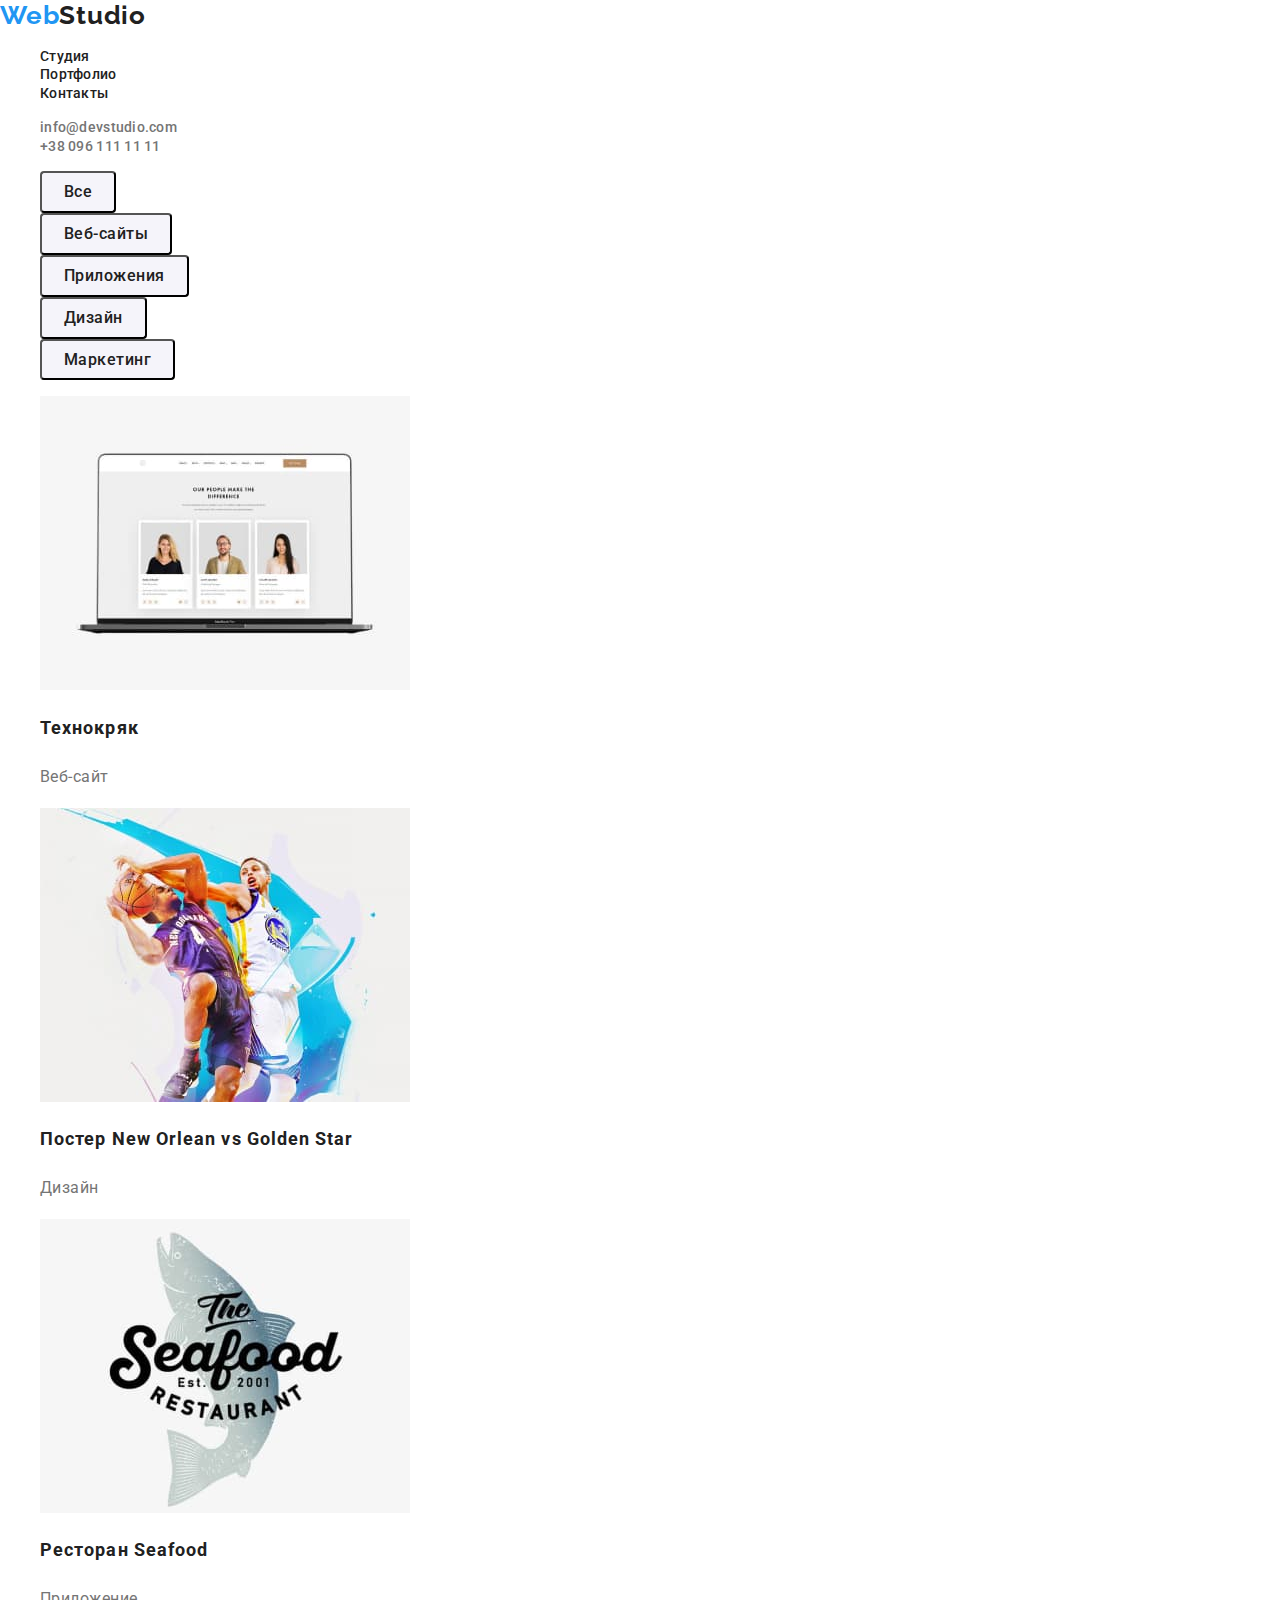
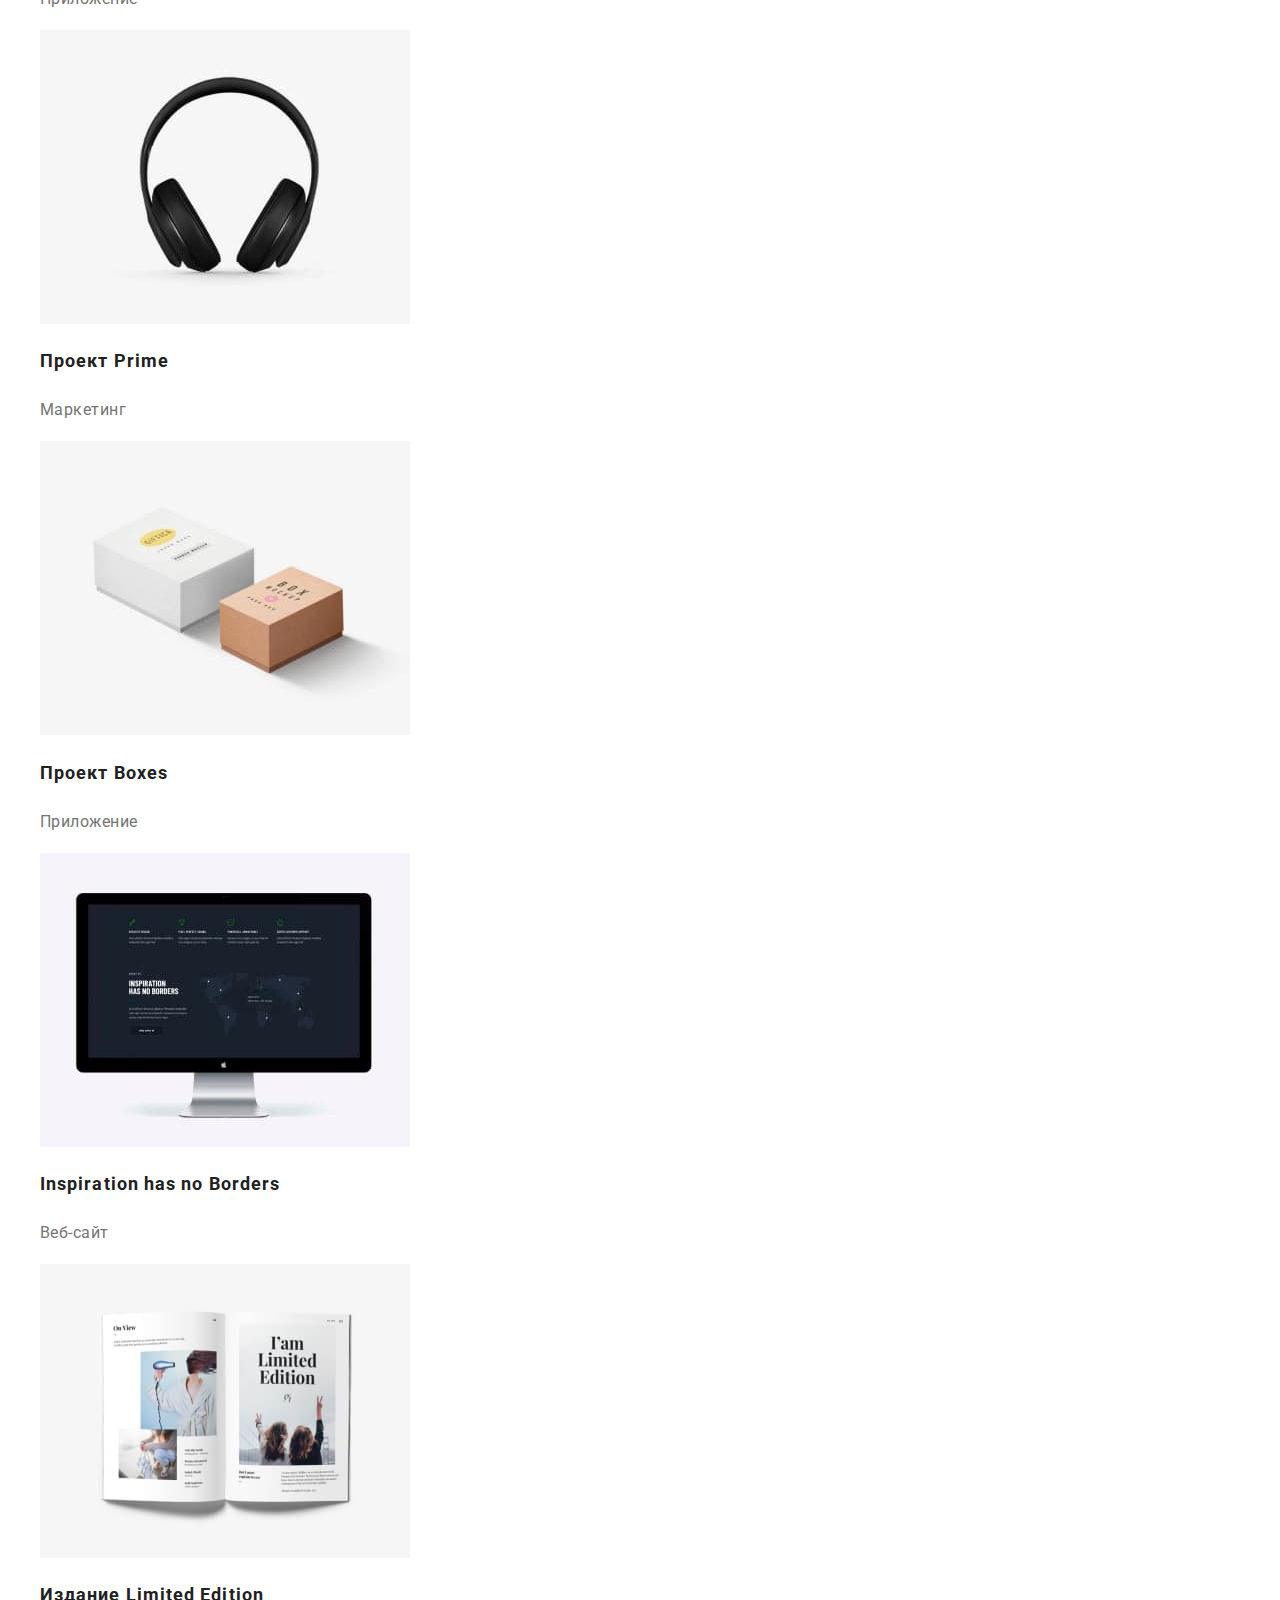
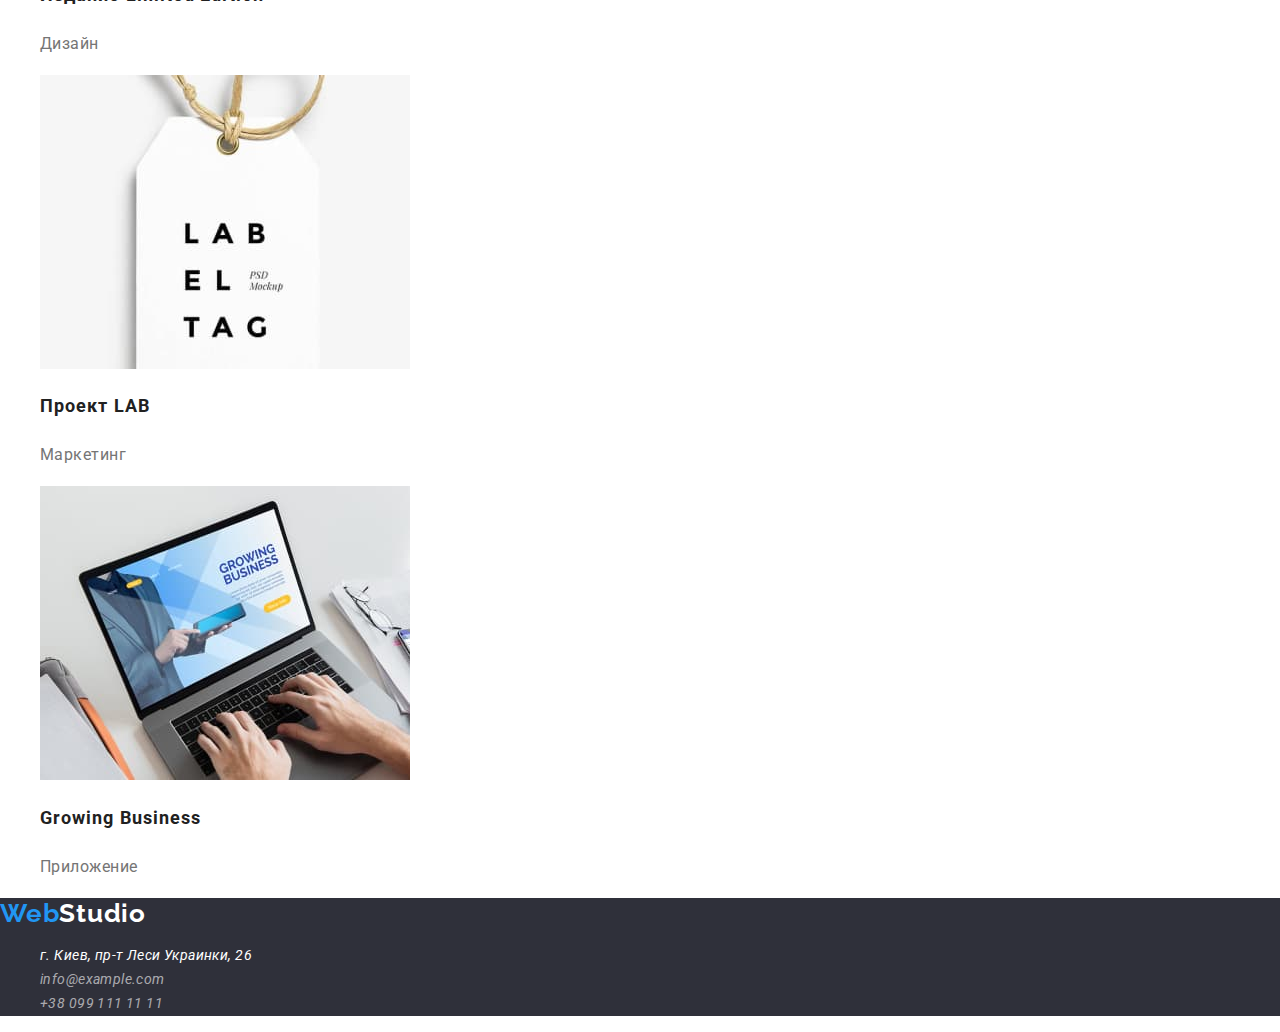
==== portfolio.html @ 3a33753e "Homework2" ====
<!DOCTYPE html>
<html lang="ru">
<head>
    <meta charset="UTF-8">
    <meta http-equiv="X-UA-Compatible" content="IE=edge">
    <meta name="viewport" content="width=device-width, initial-scale=1.0">
    <link rel="preconnect" href="https://fonts.googleapis.com">
    <link rel="preconnect" href="https://fonts.gstatic.com" crossorigin>
    <link rel="stylesheet" href="https://fonts.googleapis.com/css2?family=Raleway:wght@700&family=Roboto:wght@400;500;700;900&display=swap">
    <link rel="stylesheet" href="https://cdnjs.cloudflare.com/ajax/libs/modern-normalize/1.0.0/modern-normalize.min.css" />
    <link rel="stylesheet" href="./css/styles.css">
    <title>Portfolio</title>
</head>
<body>
<header>
    <nav>
        <a class="logo-header link" href="" lang="en"><span class="blue-part-logo">Web</span>Studio</a>
        <ul class="navigation list">
            <li><a class="navigation-item link active" href="./index.html">Студия</a></li>
            <li><a class="navigation-item link" href="./portfolio.html">Портфолио</a></li>
            <li><a class="navigation-item link" href="">Контакты</a></li>
        </ul>
    </nav>
    <ul class="contacts list">
        <li><a class="contacts-item link" href="mailto:info@devstudio.com">info@devstudio.com</a></li>
        <li><a class="contacts-item link" href="tel:+380961111111">+38 096 111 11 11</a></li>
    </ul>
</header>
    <main>
        <h1 hidden>Наши роботы</h1>
        <ul class="list">
            <li><button class="btn-portfolio" type="button">Все</button></li>
            <li><button class="btn-portfolio" type="button">Веб-сайты</button></li>
            <li><button class="btn-portfolio" type="button">Приложения</button></li>
            <li><button class="btn-portfolio" type="button">Дизайн</button></li>
            <li><button class="btn-portfolio" type="button">Маркетинг</button></li>
        </ul>
        <ul class="projects list">
            <li>
                <a class="link" href="">
                    <img src="./images/portfolio/img.jpg" alt="Сайт на ноутбуке" width="370" height="294">
                    <h2 class="projects-title">Технокряк</h2>
                    <p  class="projects-text">Веб-сайт</p>
                </a>
            </li>
            <li>
                <a class="link" href="">
                    <img src="./images/portfolio/img1.jpg" alt="Постер о баскетболе" width="370" height="294">
                    <h2 class="projects-title">Постер <span lang="en">New Orlean vs Golden Star</span></h2>
                    <p class="projects-text">Дизайн</p>
                </a>
            </li>
            <li>
                <a class="link" href="">
                    <img src="./images/portfolio/img2.jpg" alt="Лого ресторана" width="370" height="294">
                    <h2 class="projects-title">Ресторан <span lang="en">Seafood</span></h2>
                    <p class="projects-text">Приложение</p>
                </a>
            </li>
            <li>
                <a class="link" href="">
                    <img src="./images/portfolio/img3.jpg" alt="Наушники" width="370" height="294">
                    <h2 class="projects-title">Проект <span lang="en">Prime</span></h2>
                    <p class="projects-text">Маркетинг</p>
                </a>
            </li>
            <li>
                <a class="link" href="">
                    <img src="./images/portfolio/img4.jpg" alt="Коробки" width="370" height="294">
                    <h2 class="projects-title">Проект <span lang="en">Boxes</span></h2>
                    <p class="projects-text">Приложение</p>
                </a>
            </li>
            <li>
                <a class="link" href="">
                    <img src="./images/portfolio/img5.jpg" alt="Макбук" width="370" height="294">
                    <h2 class="projects-title" lang="en">Inspiration has no Borders</h2>
                    <p class="projects-text">Веб-сайт</p>
                </a>
            </li>
            <li>
                <a class="link" href="">
                    <img src="./images/portfolio/img6.jpg" alt="Книга" width="370" height="294">
                    <h2 class="projects-title">Издание <span lang="en">Limited Edition</span></h2>
                    <p class="projects-text">Дизайн</p>
                </a>
            </li>
            <li>
                <a class="link" href="">
                    <img src="./images/portfolio/img7.jpg" alt="Бирка" width="370" height="294">
                    <h2 class="projects-title">Проект <span lang="en">LAB</span></h2>
                    <p class="projects-text">Маркетинг</p>
                </a>
            </li>
            <li>
                <a class="link" href="">
                    <img src="./images/portfolio/img8.jpg" alt="Приложение на ноутбуке" width="370" height="294">
                    <h2 class="projects-title" lang="en">Growing Business</h2>
                    <p class="projects-text">Приложение</p>
                </a>
            </li>
        </ul>
    </main>
    <footer class="footer">
        <a class="logo-footer link" href="" lang="en"><span class="blue-part-logo">Web</span>Studio</a>
        <address>
            <ul class="list">
                <li>
                    <a class="maps link" href="https://goo.gl/maps/4jhVGRW3gbDR4ZDe9" target="_blank"
                        rel="noopener noreferrer">г. Киев, пр-т Леси Украинки, 26</a>
                </li>
                <li>
                    <a class="footer-contacts-item link" href="mailto:info@example.com">info@example.com</a>
                </li>
                <li>
                    <a class="footer-contacts-item link" href="tel:+380991111111">+38 099 111 11 11</a>
                </li>
            </ul>
        </address>
    </footer>
</body>
</html>
---- css/styles.css ----
:root {
  --primary-title-color: #ffffff;
  --secondary-title-color: #212121;
  --hover-color: #2196f3;
  --main-text-color: #757575;
}
body {
  font-family: 'Roboto', sans-serif;
  background-color: #fff;
}
.link {
  text-decoration: none;
}
.list {
  list-style-type: none;
}

/*------------Header------------*/

.navigation-item {
  font-weight: 500;
  font-size: 14px;
  line-height: 1.14;
  letter-spacing: 0.02em;
  color: #212121;
}

.contacts-item {
  font-weight: 500;
  font-size: 14px;
  line-height: 1.14;
  letter-spacing: 0.02em;
  color: #757575;
}

.contacts-item:hover,
.contacts-item:focus {
  color: #2196f3;
}

.navigation-item:focus,
.navigation-item:hover {
  color: #2196f3;
}

.logo-header {
  font-family: 'Raleway', sans-serif;
  font-weight: 700;
  font-size: 26px;
  line-height: 1.19;
  letter-spacing: 0.03em;
  color: #212121;
}

.logo-header .blue-part-logo {
  color: #2196f3;
}

/*----------------------------------------Studio--------------------------------------*/

/*----------------Hero---------------*/

.hero {
  background-color: #2f303a;
}

.hero-title {
  font-weight: 900;
  font-size: 44px;
  line-height: 1.36;
  text-align: center;
  letter-spacing: 0.06em;
  text-transform: uppercase;
  color: var(--primary-title-color);
  width: 696px;
  height: 120px;
}

.hero-btn {
  font-weight: 700;
  font-size: 16px;
  line-height: 1.87;
  text-align: center;
  letter-spacing: 0.06em;
  color: #ffffff;
  background: #2196f3;
  border-radius: 4px;
  padding-top: 10px;
  padding-bottom: 10px;
  padding-left: 32px;
  padding-right: 32px;
}

/*-------------------Benefits--------------*/

.benefits-list-title {
  font-weight: 700;
  font-size: 14px;
  line-height: 1.14;
  letter-spacing: 0.03em;
  text-transform: uppercase;
  color: var(--secondary-title-color);
}

.benefits-list-text {
  font-weight: 400;
  font-size: 14px;
  line-height: 1.71;
  letter-spacing: 0.03em;
  color: var(--main-text-color);
}

/*-----------------Gallery----------------*/

.gallery-title {
  font-weight: 700;
  font-size: 36px;
  line-height: 1.17;
  text-align: center;
  letter-spacing: 0.03em;
  color: var(--secondary-title-color);
}

/*---------------------Team-------------------*/
.team {
  background-color: #f5f4fa;
}
.team-title {
  font-weight: 700;
  font-size: 36px;
  line-height: 1.17;
  text-align: center;
  letter-spacing: 0.03em;
  color: var(--secondary-title-color);
}

.team-list-title {
  font-weight: 500;
  font-size: 16px;
  line-height: 1.19;
  text-align: center;
  letter-spacing: 0.03em;
  color: var(--secondary-title-color);
}

.team-list-text {
  font-weight: 400;
  font-size: 16px;
  line-height: 1.19;
  text-align: center;
  letter-spacing: 0.03em;
  color: var(--main-text-color);
}

/*--------------------------------------------------------Portfolio---------------------------------------------*/

/*---------------Projects list------------------*/

.projects-title {
  font-weight: 700;
  font-size: 18px;
  line-height: 2;
  letter-spacing: 0.06em;
  color: var(--secondary-title-color);
}

.projects-text {
  font-weight: 400;
  font-size: 16px;
  line-height: 1.87;
  letter-spacing: 0.03em;
  color: var(--main-text-color);
}

.btn-portfolio {
  font-weight: 500;
  font-size: 16px;
  line-height: 1.62;
  text-align: center;
  letter-spacing: 0.03em;
  color: #212121;
  background: #f5f4fa;
  border-radius: 4px;
  padding-top: 6px;
  padding-bottom: 6px;
  padding-left: 22px;
  padding-right: 22px;
}

.btn-portfolio:active {
  background-color: #2196f3;
  color: #fff;
}

/*--------------Footer--------------*/

.footer {
  background-color: #2f303a;
}

.logo-footer {
  font-family: 'Raleway', sans-serif;
  font-weight: 700;
  font-size: 26px;
  line-height: 1.19;
  letter-spacing: 0.03em;
  color: #fff;
}

.logo-footer .blue-part-logo {
  color: #2196f3;
}

.maps {
  font-family: Roboto;
  font-weight: normal;
  font-size: 14px;
  line-height: 1.71;
  letter-spacing: 0.03em;
  color: #ffffff;
}

.footer-contacts-item {
  font-weight: 400;
  font-size: 14px;
  line-height: 1.71;
  letter-spacing: 0.03em;
  color: rgba(255, 255, 255, 0.6);
}
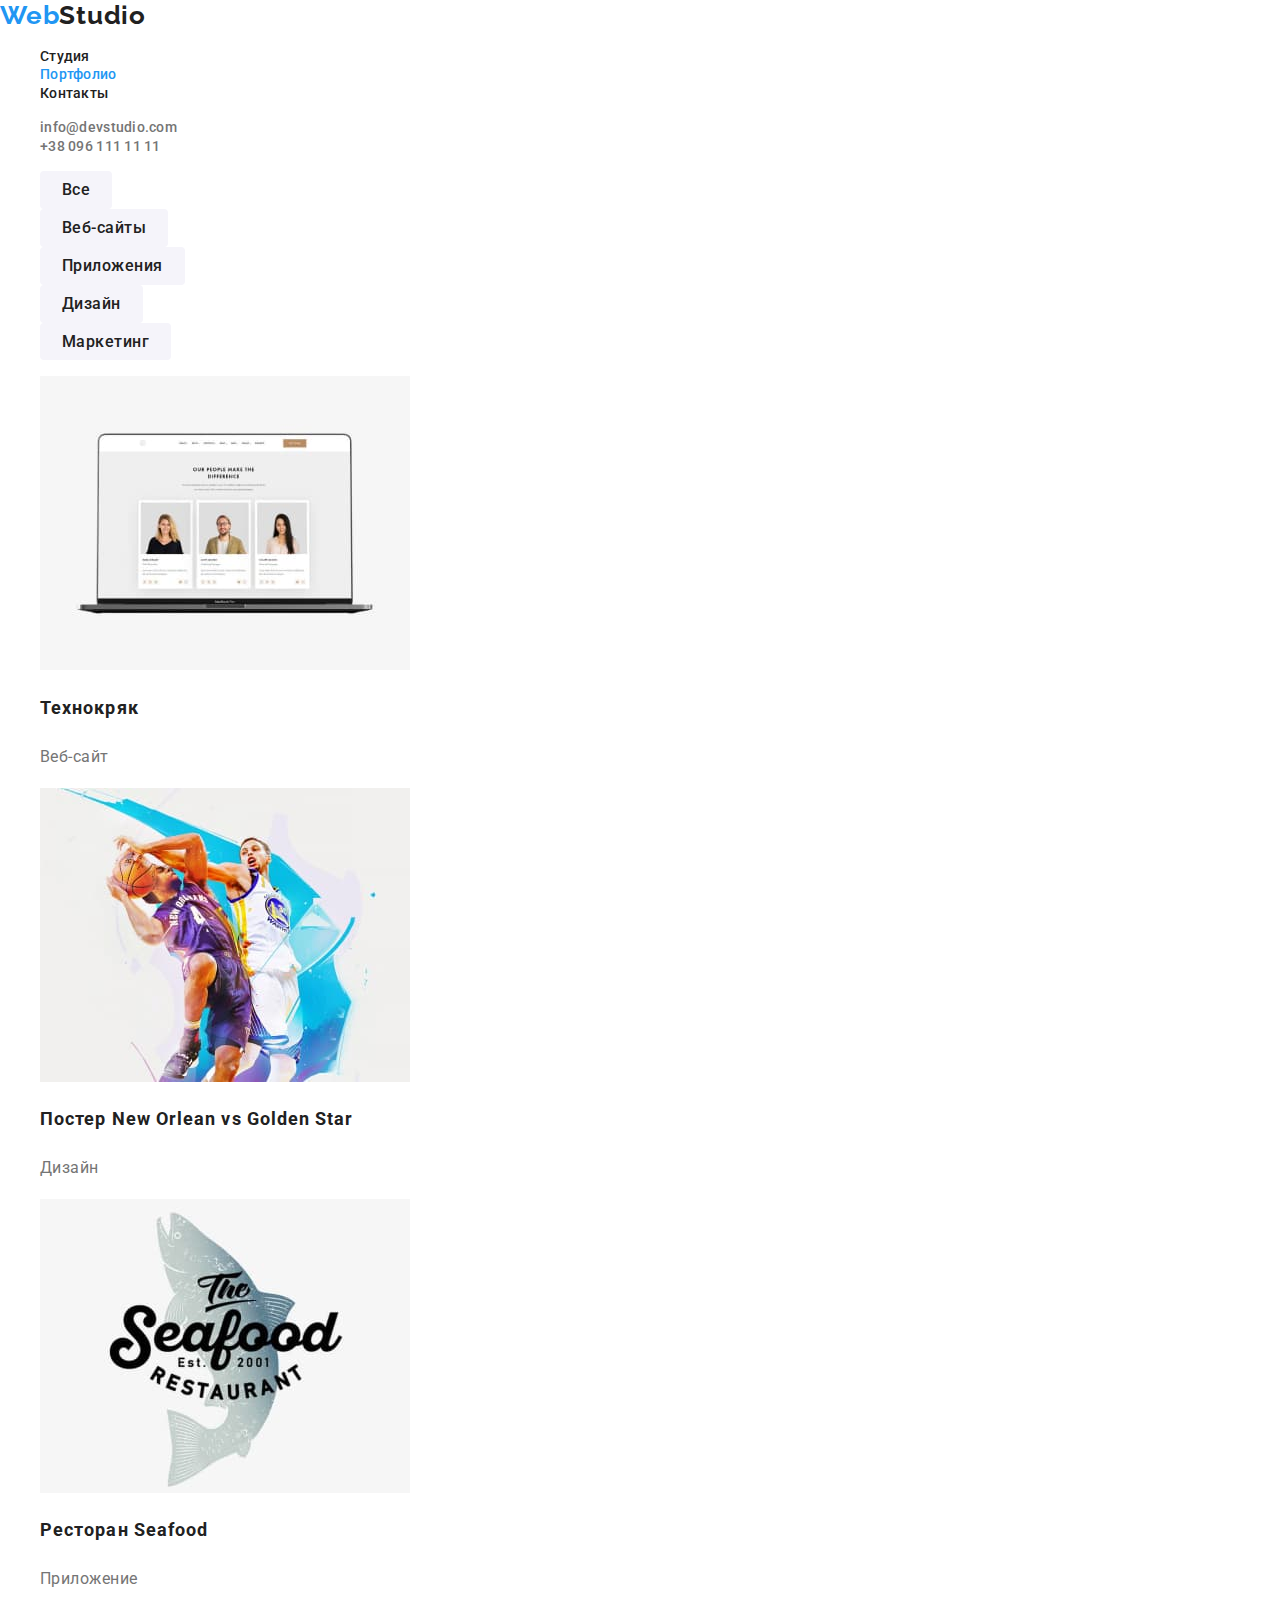
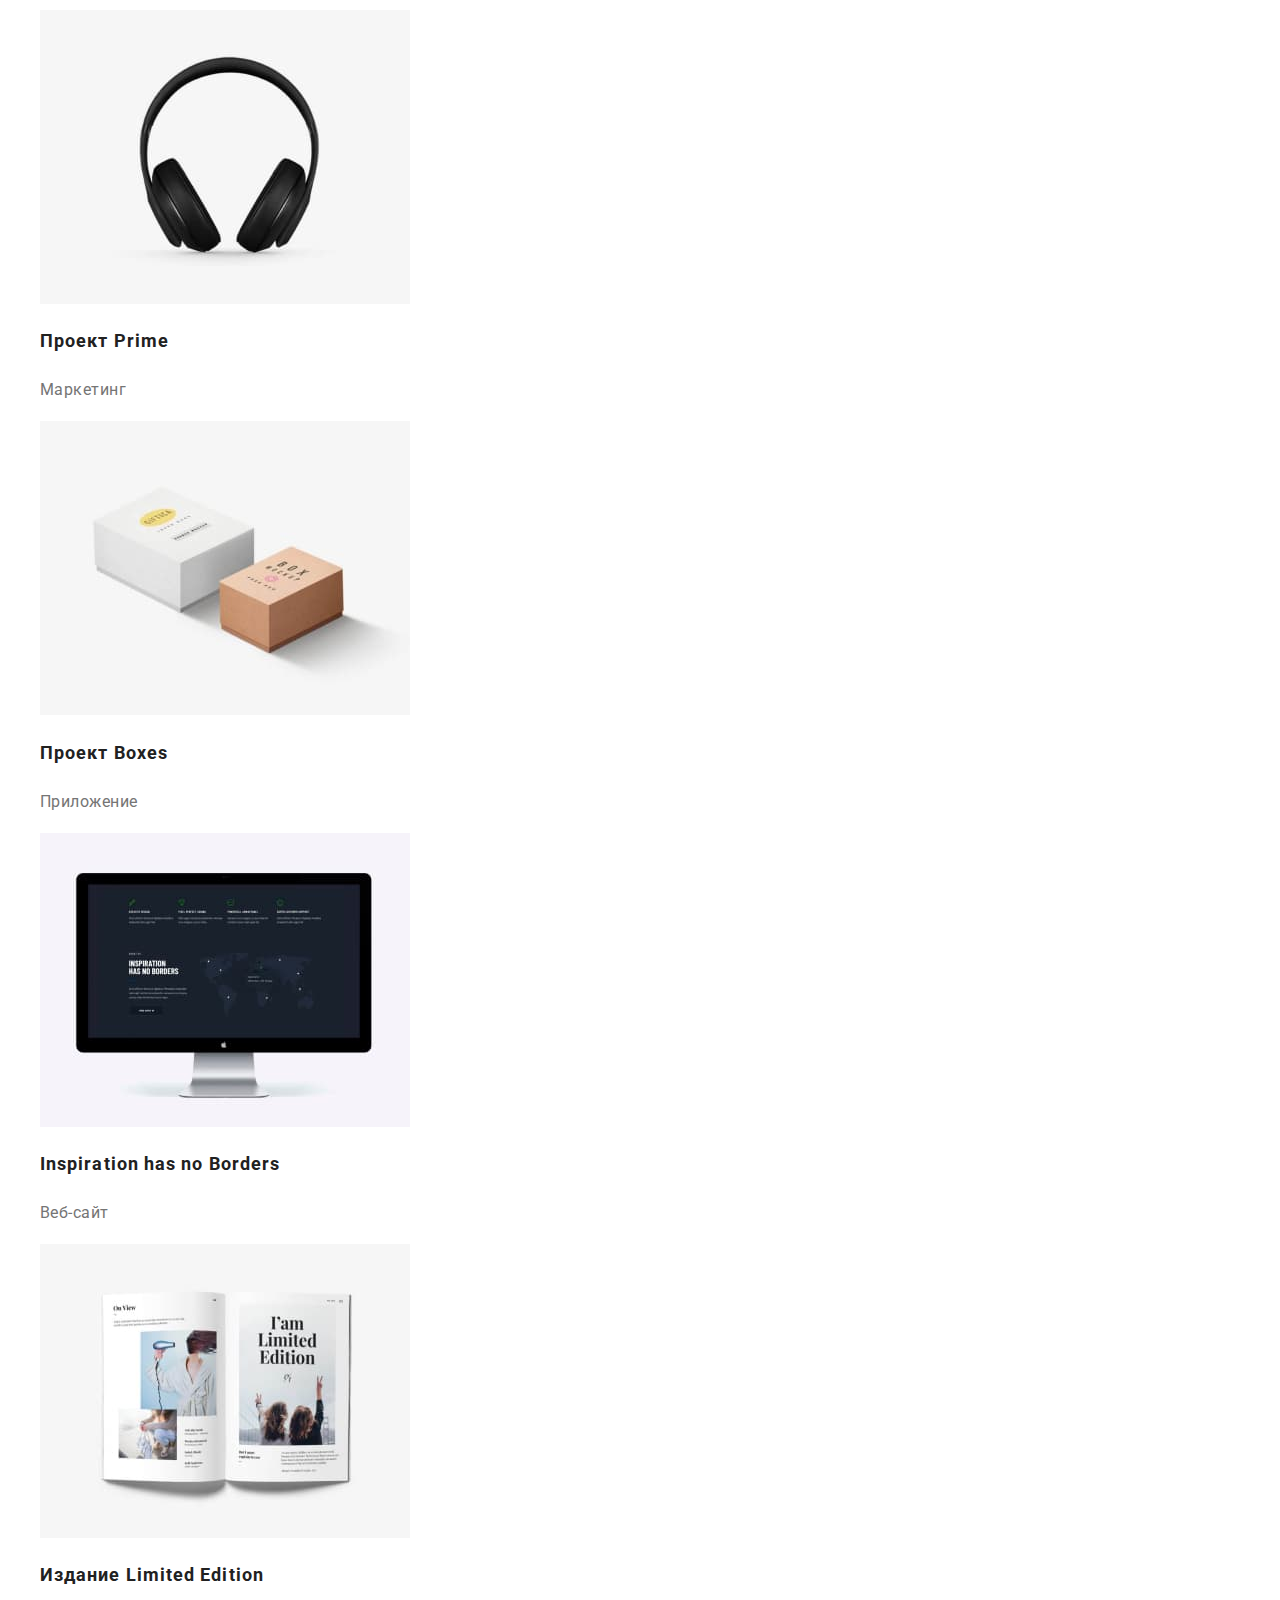
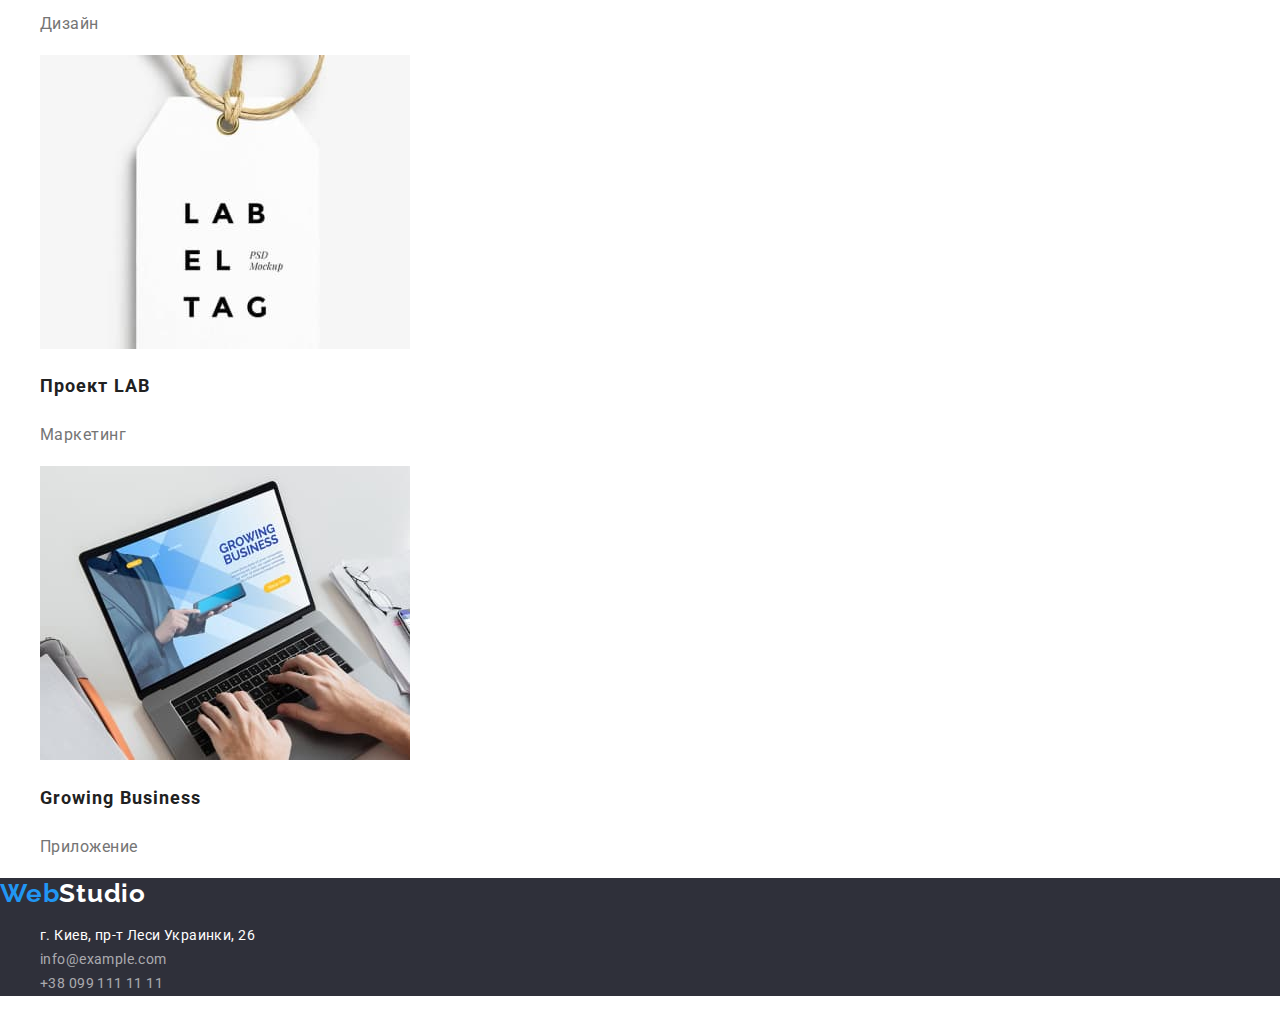
==== commit 7c4b479e: "Last" ====
--- a/portfolio.html
+++ b/portfolio.html
@@ -16,19 +16,20 @@
     <nav>
         <a class="logo-header link" href="" lang="en"><span class="blue-part-logo">Web</span>Studio</a>
         <ul class="navigation list">
-            <li><a class="navigation-item link active" href="./index.html">Студия</a></li>
-            <li><a class="navigation-item link" href="./portfolio.html">Портфолио</a></li>
-            <li><a class="navigation-item link" href="">Контакты</a></li>
+            <li class="navigation-item>"><a class="navigation-link link" href="./index.html">Студия</a></li>
+            <li class="navigation-item>"><a class="navigation-link link active" href="./portfolio.html">Портфолио</a></li>
+            <li class="navigation-item>"><a class="navigation-link link" href="">Контакты</a></li>
         </ul>
     </nav>
     <ul class="contacts list">
-        <li><a class="contacts-item link" href="mailto:info@devstudio.com">info@devstudio.com</a></li>
-        <li><a class="contacts-item link" href="tel:+380961111111">+38 096 111 11 11</a></li>
+        <li class="contacts-item"><a class="contacts-link link" href="mailto:info@devstudio.com">info@devstudio.com</a></li>
+        <li class="contacts-item"><a class="contacts-link link" href="tel:+380961111111">+38 096 111 11 11</a></li>
     </ul>
 </header>
     <main>
+        <section class="section">
         <h1 hidden>Наши роботы</h1>
-        <ul class="list">
+        <ul class="filter list">
             <li><button class="btn-portfolio" type="button">Все</button></li>
             <li><button class="btn-portfolio" type="button">Веб-сайты</button></li>
             <li><button class="btn-portfolio" type="button">Приложения</button></li>
@@ -36,70 +37,71 @@
             <li><button class="btn-portfolio" type="button">Маркетинг</button></li>
         </ul>
         <ul class="projects list">
-            <li>
-                <a class="link" href="">
+            <li  class="project-item">
+                <a class="project-link link" href="">
                     <img src="./images/portfolio/img.jpg" alt="Сайт на ноутбуке" width="370" height="294">
                     <h2 class="projects-title">Технокряк</h2>
                     <p  class="projects-text">Веб-сайт</p>
                 </a>
             </li>
-            <li>
-                <a class="link" href="">
+            <li class="project-item">
+                <a class="project-link link" href="">
                     <img src="./images/portfolio/img1.jpg" alt="Постер о баскетболе" width="370" height="294">
                     <h2 class="projects-title">Постер <span lang="en">New Orlean vs Golden Star</span></h2>
                     <p class="projects-text">Дизайн</p>
                 </a>
             </li>
-            <li>
-                <a class="link" href="">
+            <li class="project-item">
+                <a class="project-link link" href="">
                     <img src="./images/portfolio/img2.jpg" alt="Лого ресторана" width="370" height="294">
                     <h2 class="projects-title">Ресторан <span lang="en">Seafood</span></h2>
                     <p class="projects-text">Приложение</p>
                 </a>
             </li>
-            <li>
-                <a class="link" href="">
+            <li class="project-item">
+                <a class="project-link link" href="">
                     <img src="./images/portfolio/img3.jpg" alt="Наушники" width="370" height="294">
                     <h2 class="projects-title">Проект <span lang="en">Prime</span></h2>
                     <p class="projects-text">Маркетинг</p>
                 </a>
             </li>
-            <li>
-                <a class="link" href="">
+            <li class="project-item">
+                <a class="project-link link" href="">
                     <img src="./images/portfolio/img4.jpg" alt="Коробки" width="370" height="294">
                     <h2 class="projects-title">Проект <span lang="en">Boxes</span></h2>
                     <p class="projects-text">Приложение</p>
                 </a>
             </li>
-            <li>
-                <a class="link" href="">
+            <li class="project-item">
+                <a class="project-link link" href="">
                     <img src="./images/portfolio/img5.jpg" alt="Макбук" width="370" height="294">
                     <h2 class="projects-title" lang="en">Inspiration has no Borders</h2>
                     <p class="projects-text">Веб-сайт</p>
                 </a>
             </li>
-            <li>
-                <a class="link" href="">
+            <li class="project-item">
+                <a class="project-link link" href="">
                     <img src="./images/portfolio/img6.jpg" alt="Книга" width="370" height="294">
                     <h2 class="projects-title">Издание <span lang="en">Limited Edition</span></h2>
                     <p class="projects-text">Дизайн</p>
                 </a>
             </li>
-            <li>
-                <a class="link" href="">
+            <li class="project-item">
+                <a class="project-link link" href="">
                     <img src="./images/portfolio/img7.jpg" alt="Бирка" width="370" height="294">
                     <h2 class="projects-title">Проект <span lang="en">LAB</span></h2>
                     <p class="projects-text">Маркетинг</p>
                 </a>
             </li>
-            <li>
-                <a class="link" href="">
+            <li class="project-item">
+                <a class="project-link link" href="">
                     <img src="./images/portfolio/img8.jpg" alt="Приложение на ноутбуке" width="370" height="294">
                     <h2 class="projects-title" lang="en">Growing Business</h2>
                     <p class="projects-text">Приложение</p>
                 </a>
             </li>
         </ul>
+    </section>
     </main>
     <footer class="footer">
         <a class="logo-footer link" href="" lang="en"><span class="blue-part-logo">Web</span>Studio</a>
@@ -109,11 +111,11 @@
                     <a class="maps link" href="https://goo.gl/maps/4jhVGRW3gbDR4ZDe9" target="_blank"
                         rel="noopener noreferrer">г. Киев, пр-т Леси Украинки, 26</a>
                 </li>
-                <li>
-                    <a class="footer-contacts-item link" href="mailto:info@example.com">info@example.com</a>
+                <li class="footer-contacts-item">
+                    <a class="footer-contacts-link link" href="mailto:info@example.com">info@example.com</a>
                 </li>
-                <li>
-                    <a class="footer-contacts-item link" href="tel:+380991111111">+38 099 111 11 11</a>
+                <li class="footer-contacts-item">
+                    <a class="footer-contacts-link link" href="tel:+380991111111">+38 099 111 11 11</a>
                 </li>
             </ul>
         </address>
--- a/css/styles.css
+++ b/css/styles.css
@@ -17,7 +17,7 @@
 
 /*------------Header------------*/
 
-.navigation-item {
+.navigation-link {
   font-weight: 500;
   font-size: 14px;
   line-height: 1.14;
@@ -25,7 +25,7 @@
   color: #212121;
 }
 
-.contacts-item {
+.contacts-link {
   font-weight: 500;
   font-size: 14px;
   line-height: 1.14;
@@ -33,13 +33,13 @@
   color: #757575;
 }
 
-.contacts-item:hover,
-.contacts-item:focus {
-  color: #2196f3;
-}
-
-.navigation-item:focus,
-.navigation-item:hover {
+.contacts-link:hover,
+.contacts-link:focus {
+  color: #2196f3;
+}
+
+.navigation-link:focus,
+.navigation-link:hover {
   color: #2196f3;
 }
 
@@ -53,6 +53,10 @@
 }
 
 .logo-header .blue-part-logo {
+  color: #2196f3;
+}
+
+.active {
   color: #2196f3;
 }
 
@@ -72,8 +76,10 @@
   letter-spacing: 0.06em;
   text-transform: uppercase;
   color: var(--primary-title-color);
-  width: 696px;
-  height: 120px;
+}
+
+.hero-btn:hover {
+  cursor: pointer;
 }
 
 .hero-btn {
@@ -84,6 +90,7 @@
   letter-spacing: 0.06em;
   color: #ffffff;
   background: #2196f3;
+  border: transparent;
   border-radius: 4px;
   padding-top: 10px;
   padding-bottom: 10px;
@@ -185,14 +192,20 @@
   padding-bottom: 6px;
   padding-left: 22px;
   padding-right: 22px;
-}
-
-.btn-portfolio:active {
+  border: transparent;
+}
+
+.btn-portfolio:hover {
   background-color: #2196f3;
   color: #fff;
+  cursor: pointer;
 }
 
 /*--------------Footer--------------*/
+
+address {
+  font-style: normal;
+}
 
 .footer {
   background-color: #2f303a;
@@ -213,14 +226,14 @@
 
 .maps {
   font-family: Roboto;
-  font-weight: normal;
+  font-weight: 400;
   font-size: 14px;
   line-height: 1.71;
   letter-spacing: 0.03em;
   color: #ffffff;
 }
 
-.footer-contacts-item {
+.footer-contacts-link {
   font-weight: 400;
   font-size: 14px;
   line-height: 1.71;
